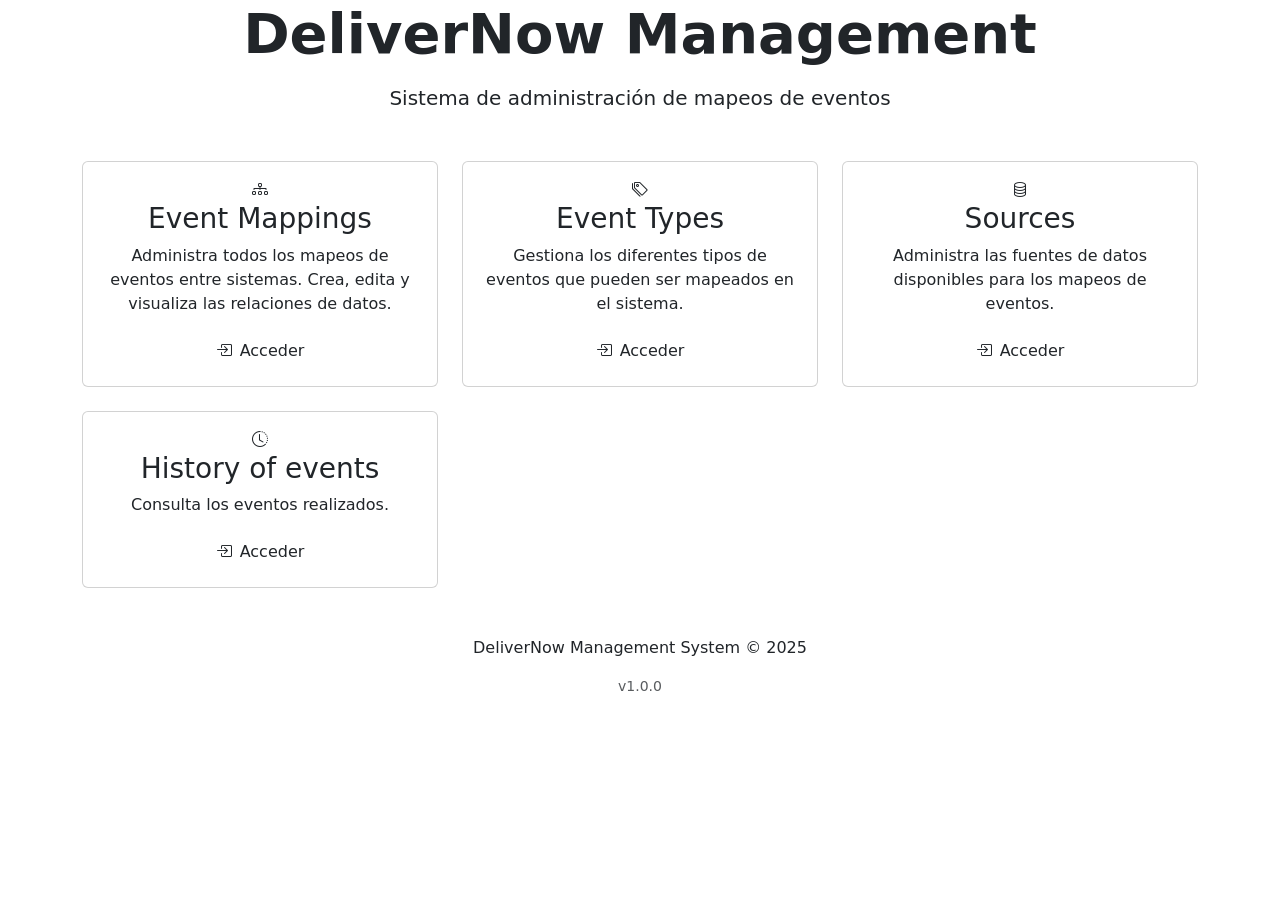
==== app/templates/index.html @ f5c844f3 "new card for history of events" ====
<!DOCTYPE html>
<html lang="es">
<head>
    <meta charset="UTF-8">
    <meta name="viewport" content="width=device-width, initial-scale=1.0">
    <title>DeliverNow Management</title>
    <link href="https://cdn.jsdelivr.net/npm/bootstrap@5.3.0/dist/css/bootstrap.min.css" rel="stylesheet">
    <link href="https://cdn.jsdelivr.net/npm/bootstrap-icons@1.11.3/font/bootstrap-icons.min.css" rel="stylesheet">
    <link href="{{ url_for('static', filename='css/index.css') }}" rel="stylesheet">
</head>
<body>
    <!-- Header -->
    <header class="dashboard-header text-center">
        <div class="container">
            <h1 class="display-4 fw-bold mb-3">DeliverNow Management</h1>
            <p class="lead">Sistema de administración de mapeos de eventos</p>
        </div>
    </header>

    <!-- Main Content -->
    <main class="container my-5">
        <div class="row g-4">
            <!-- Event Mappings Card -->
            <div class="col-md-4">
                <div class="feature-card card card-event-mappings">
                    <div class="card-body text-center">
                        <div class="card-icon">
                            <i class="bi bi-diagram-3"></i>
                        </div>
                        <h3 class="card-title">Event Mappings</h3>
                        <p class="card-text">
                            Administra todos los mapeos de eventos entre sistemas. Crea, edita y visualiza las relaciones de datos.
                        </p>
                        <a href="/event-mappings" class="btn btn-card btn-event-mappings">
                            <i class="bi bi-box-arrow-in-right me-2"></i>Acceder
                        </a>
                    </div>
                </div>
            </div>
            
            <!-- Event Types Card -->
            <div class="col-md-4">
                <div class="feature-card card card-event-types">
                    <div class="card-body text-center">
                        <div class="card-icon">
                            <i class="bi bi-tags"></i>
                        </div>
                        <h3 class="card-title">Event Types</h3>
                        <p class="card-text">
                            Gestiona los diferentes tipos de eventos que pueden ser mapeados en el sistema.
                        </p>
                        <a href="/event-types" class="btn btn-card btn-event-types">
                            <i class="bi bi-box-arrow-in-right me-2"></i>Acceder
                        </a>
                    </div>
                </div>
            </div>
            
            <!-- Sources Card -->
            <div class="col-md-4">
                <div class="feature-card card card-sources">
                    <div class="card-body text-center">
                        <div class="card-icon">
                            <i class="bi bi-database"></i>
                        </div>
                        <h3 class="card-title">Sources</h3>
                        <p class="card-text">
                            Administra las fuentes de datos disponibles para los mapeos de eventos.
                        </p>
                        <a href="/sources" class="btn btn-card btn-sources">
                            <i class="bi bi-box-arrow-in-right me-2"></i>Acceder
                        </a>
                    </div>
                </div>
            </div>

             <!-- Sources Card -->
             <div class="col-md-4">
                <div class="feature-card card card-history">
                    <div class="card-body text-center">
                        <div class="card-icon">
                            <i class="bi bi-clock-history"></i>
                        </div>
                        <h3 class="card-title">History of events</h3>
                        <p class="card-text">
                            Consulta los eventos realizados.
                        </p>
                        <a href="/history" class="btn btn-card btn-history">
                            <i class="bi bi-box-arrow-in-right me-2"></i>Acceder
                        </a>
                    </div>
                </div>
            </div>

        </div>
    </main>

    <!-- Footer -->
    <footer class="footer text-center">
        <div class="container">
            <p>DeliverNow Management System &copy; 2025</p>
            <p class="text-muted small">v1.0.0</p>
        </div>
    </footer>

    <script src="https://cdn.jsdelivr.net/npm/bootstrap@5.3.0/dist/js/bootstrap.bundle.min.js"></script>
</body>
</html>
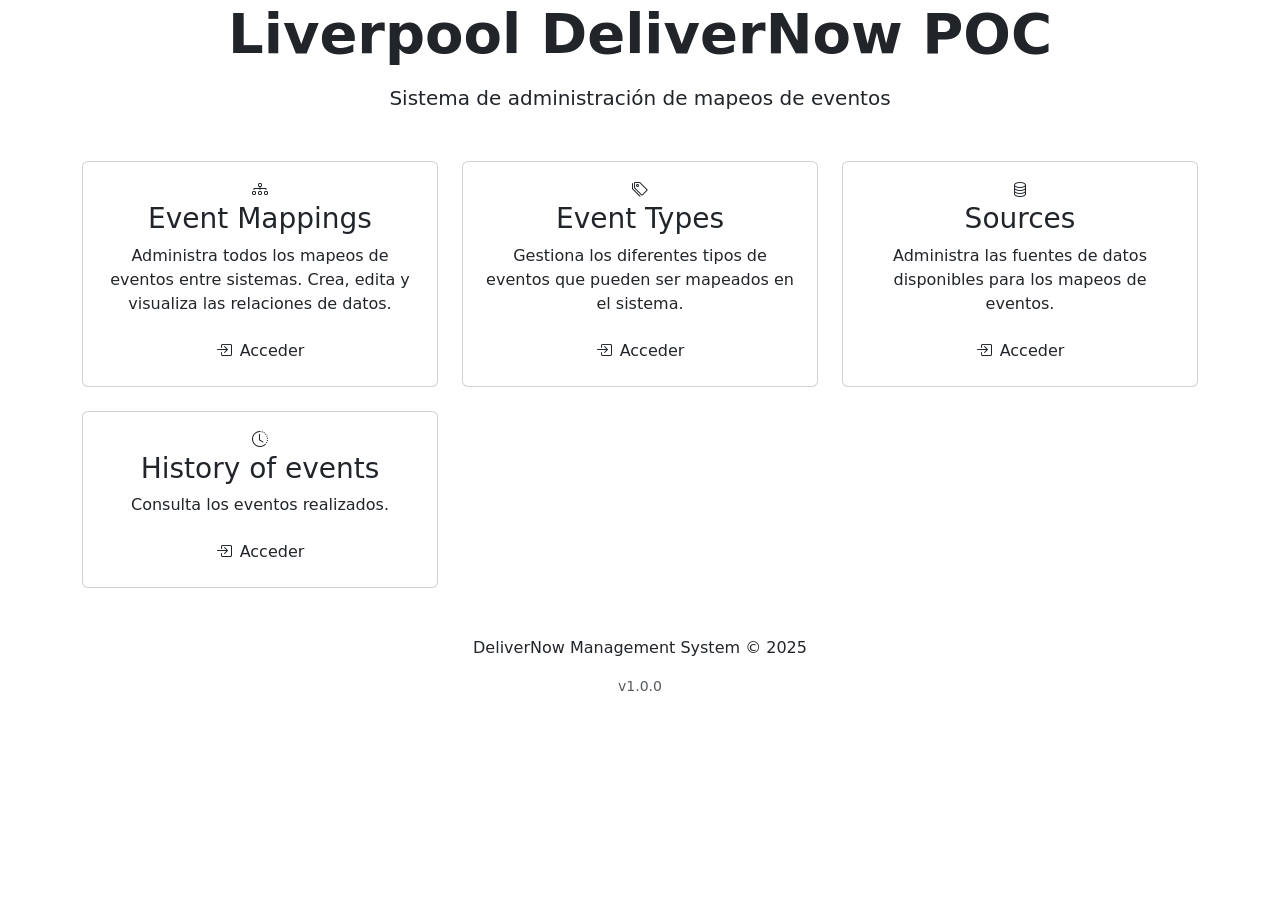
==== commit 2e6a4e6d: "Chahged App title for clarity" ====
--- a/app/templates/index.html
+++ b/app/templates/index.html
@@ -12,7 +12,7 @@
     <!-- Header -->
     <header class="dashboard-header text-center">
         <div class="container">
-            <h1 class="display-4 fw-bold mb-3">DeliverNow Management</h1>
+            <h1 class="display-4 fw-bold mb-3">Liverpool DeliverNow POC</h1>
             <p class="lead">Sistema de administración de mapeos de eventos</p>
         </div>
     </header>
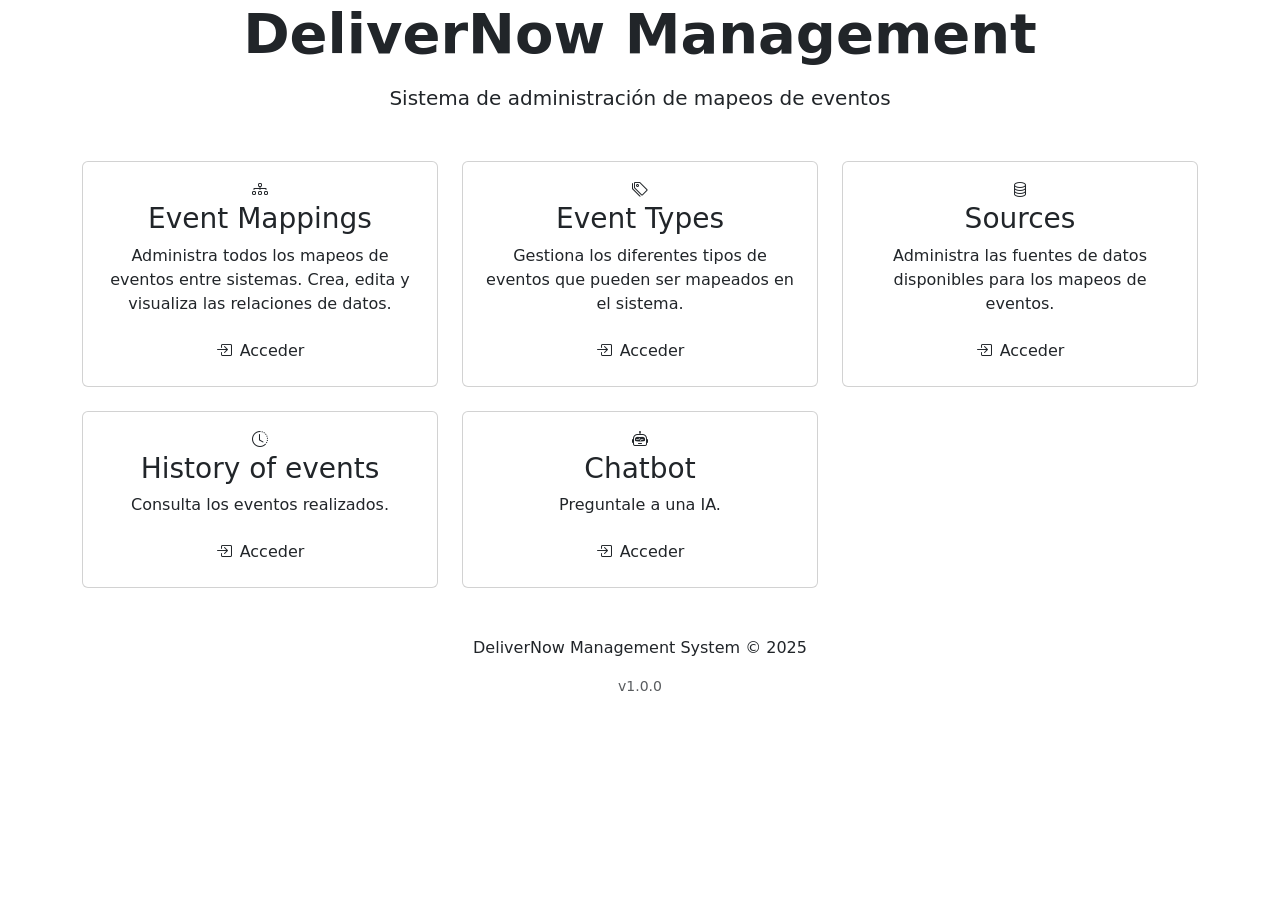
==== commit eeca9373: "creating the chatbot card in the homepage" ====
--- a/app/templates/index.html
+++ b/app/templates/index.html
@@ -12,7 +12,7 @@
     <!-- Header -->
     <header class="dashboard-header text-center">
         <div class="container">
-            <h1 class="display-4 fw-bold mb-3">Liverpool DeliverNow POC</h1>
+            <h1 class="display-4 fw-bold mb-3">DeliverNow Management</h1>
             <p class="lead">Sistema de administración de mapeos de eventos</p>
         </div>
     </header>
@@ -74,7 +74,7 @@
                 </div>
             </div>
 
-             <!-- Sources Card -->
+             <!-- History Card -->
              <div class="col-md-4">
                 <div class="feature-card card card-history">
                     <div class="card-body text-center">
@@ -86,6 +86,24 @@
                             Consulta los eventos realizados.
                         </p>
                         <a href="/history" class="btn btn-card btn-history">
+                            <i class="bi bi-box-arrow-in-right me-2"></i>Acceder
+                        </a>
+                    </div>
+                </div>
+            </div>
+
+            <!-- Chatbot Card -->
+            <div class="col-md-4">
+                <div class="feature-card card card-chatbot">
+                    <div class="card-body text-center">
+                        <div class="card-icon">
+                            <i class="bi bi-robot"></i>
+                        </div>
+                        <h3 class="card-title">Chatbot</h3>
+                        <p class="card-text">
+                            Preguntale a una IA.
+                        </p>
+                        <a href="/chatbot" class="btn btn-card btn-chatbot">
                             <i class="bi bi-box-arrow-in-right me-2"></i>Acceder
                         </a>
                     </div>
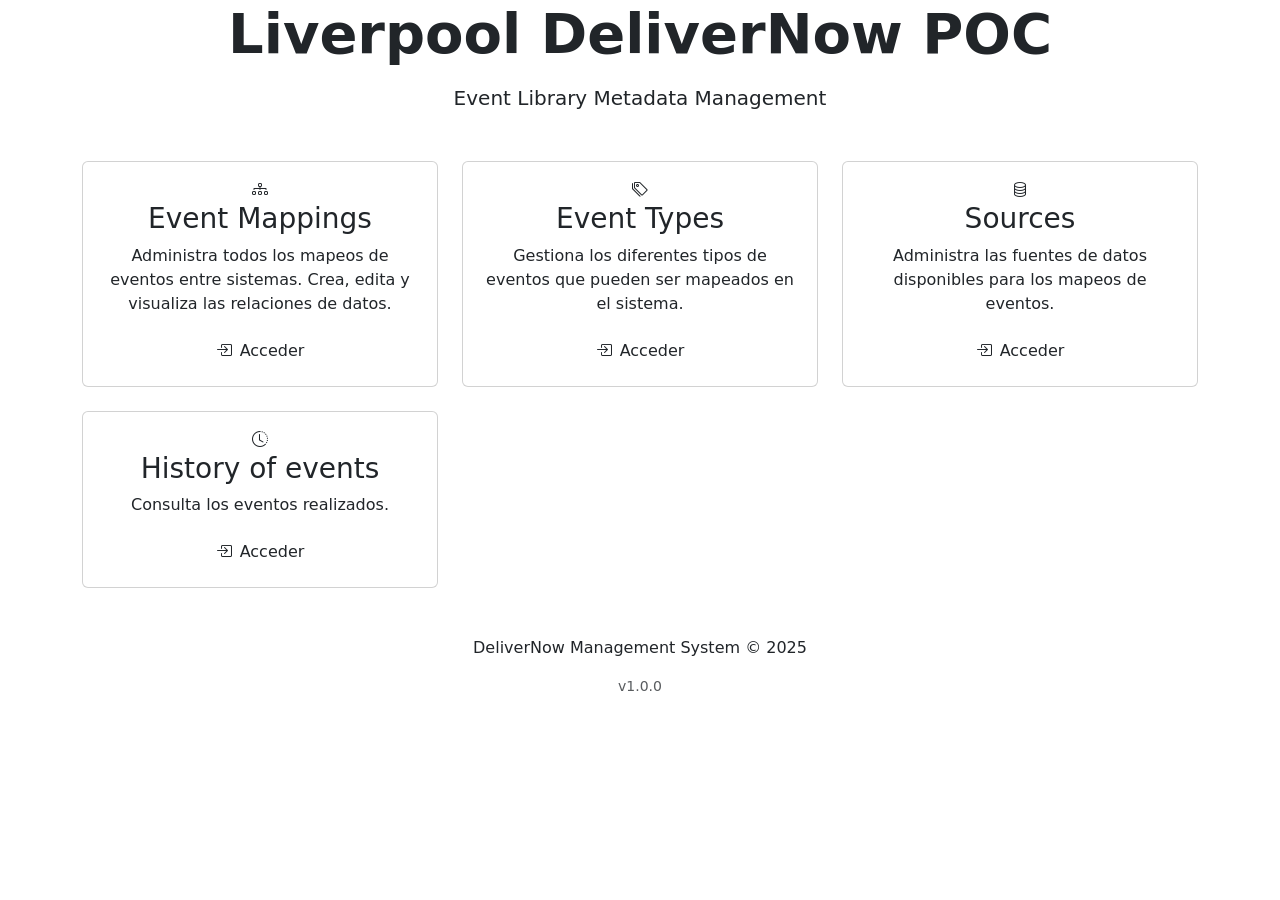
==== commit 699498e8: "Updated App Subtitle for clarity" ====
--- a/app/templates/index.html
+++ b/app/templates/index.html
@@ -12,8 +12,8 @@
     <!-- Header -->
     <header class="dashboard-header text-center">
         <div class="container">
-            <h1 class="display-4 fw-bold mb-3">DeliverNow Management</h1>
-            <p class="lead">Sistema de administración de mapeos de eventos</p>
+            <h1 class="display-4 fw-bold mb-3">Liverpool DeliverNow POC</h1>
+            <p class="lead">Event Library Metadata Management</p>
         </div>
     </header>
 
@@ -74,7 +74,7 @@
                 </div>
             </div>
 
-             <!-- History Card -->
+             <!-- Sources Card -->
              <div class="col-md-4">
                 <div class="feature-card card card-history">
                     <div class="card-body text-center">
@@ -86,24 +86,6 @@
                             Consulta los eventos realizados.
                         </p>
                         <a href="/history" class="btn btn-card btn-history">
-                            <i class="bi bi-box-arrow-in-right me-2"></i>Acceder
-                        </a>
-                    </div>
-                </div>
-            </div>
-
-            <!-- Chatbot Card -->
-            <div class="col-md-4">
-                <div class="feature-card card card-chatbot">
-                    <div class="card-body text-center">
-                        <div class="card-icon">
-                            <i class="bi bi-robot"></i>
-                        </div>
-                        <h3 class="card-title">Chatbot</h3>
-                        <p class="card-text">
-                            Preguntale a una IA.
-                        </p>
-                        <a href="/chatbot" class="btn btn-card btn-chatbot">
                             <i class="bi bi-box-arrow-in-right me-2"></i>Acceder
                         </a>
                     </div>
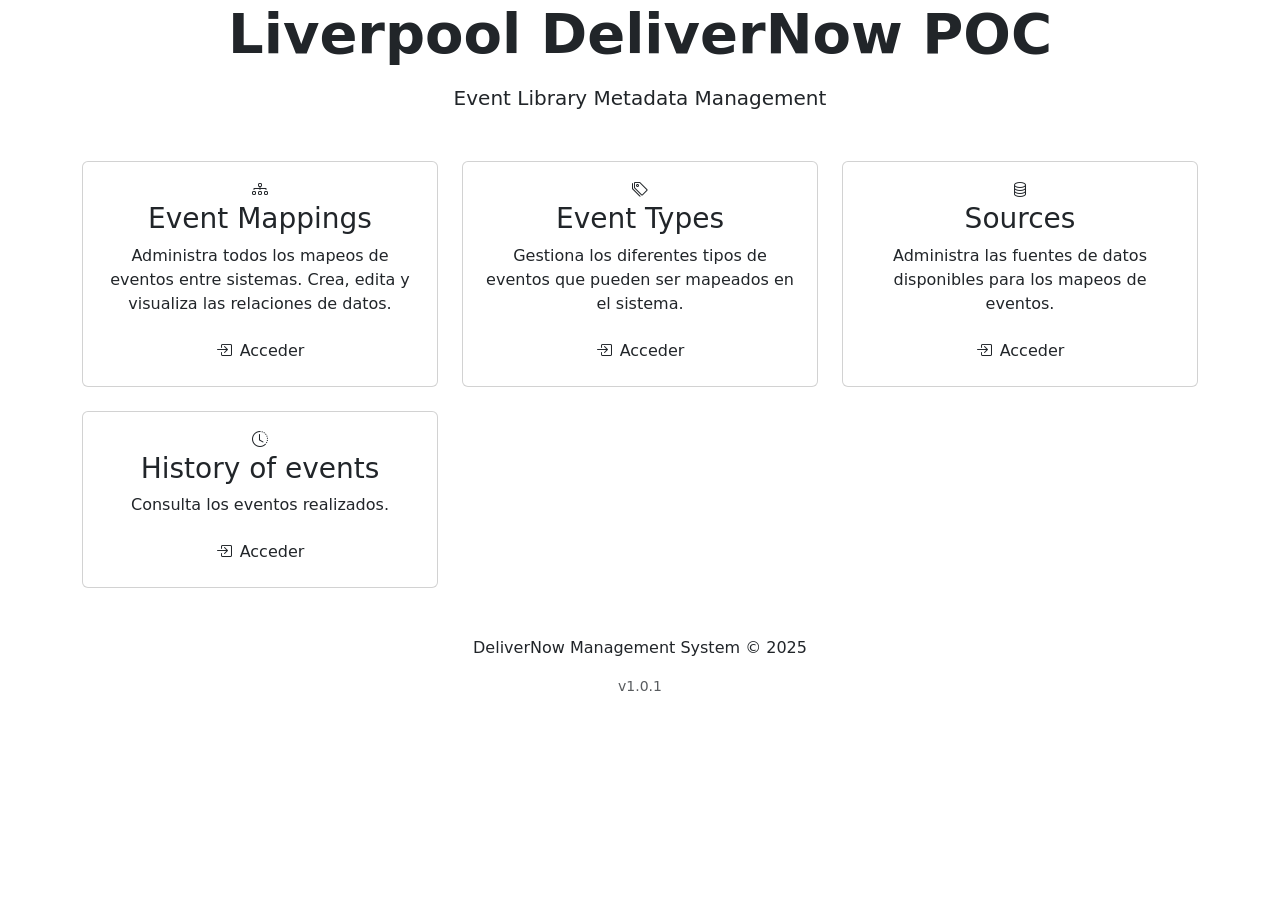
==== commit 921312d2: "Updated the App Version to 1.0.1" ====
--- a/app/templates/index.html
+++ b/app/templates/index.html
@@ -99,7 +99,7 @@
     <footer class="footer text-center">
         <div class="container">
             <p>DeliverNow Management System &copy; 2025</p>
-            <p class="text-muted small">v1.0.0</p>
+            <p class="text-muted small">v1.0.1</p>
         </div>
     </footer>
 
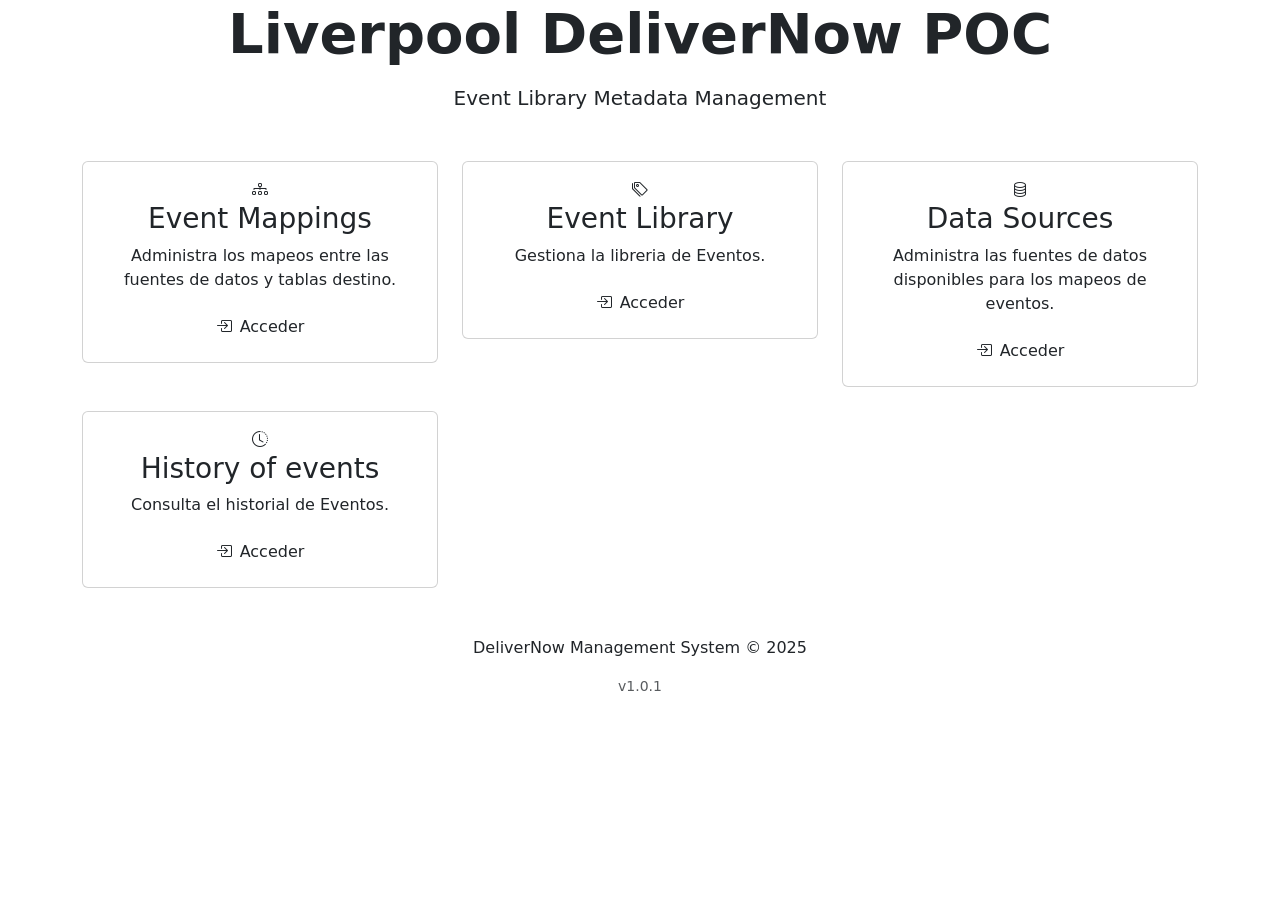
==== commit 6c7f87cb: "Updated the labels on cards to better reflect its purpose" ====
--- a/app/templates/index.html
+++ b/app/templates/index.html
@@ -29,7 +29,7 @@
                         </div>
                         <h3 class="card-title">Event Mappings</h3>
                         <p class="card-text">
-                            Administra todos los mapeos de eventos entre sistemas. Crea, edita y visualiza las relaciones de datos.
+                            Administra los mapeos entre las fuentes de datos y tablas destino.
                         </p>
                         <a href="/event-mappings" class="btn btn-card btn-event-mappings">
                             <i class="bi bi-box-arrow-in-right me-2"></i>Acceder
@@ -45,9 +45,9 @@
                         <div class="card-icon">
                             <i class="bi bi-tags"></i>
                         </div>
-                        <h3 class="card-title">Event Types</h3>
+                        <h3 class="card-title">Event Library</h3>
                         <p class="card-text">
-                            Gestiona los diferentes tipos de eventos que pueden ser mapeados en el sistema.
+                            Gestiona la libreria de Eventos.
                         </p>
                         <a href="/event-types" class="btn btn-card btn-event-types">
                             <i class="bi bi-box-arrow-in-right me-2"></i>Acceder
@@ -63,7 +63,7 @@
                         <div class="card-icon">
                             <i class="bi bi-database"></i>
                         </div>
-                        <h3 class="card-title">Sources</h3>
+                        <h3 class="card-title">Data Sources</h3>
                         <p class="card-text">
                             Administra las fuentes de datos disponibles para los mapeos de eventos.
                         </p>
@@ -83,7 +83,7 @@
                         </div>
                         <h3 class="card-title">History of events</h3>
                         <p class="card-text">
-                            Consulta los eventos realizados.
+                            Consulta el historial de Eventos.
                         </p>
                         <a href="/history" class="btn btn-card btn-history">
                             <i class="bi bi-box-arrow-in-right me-2"></i>Acceder
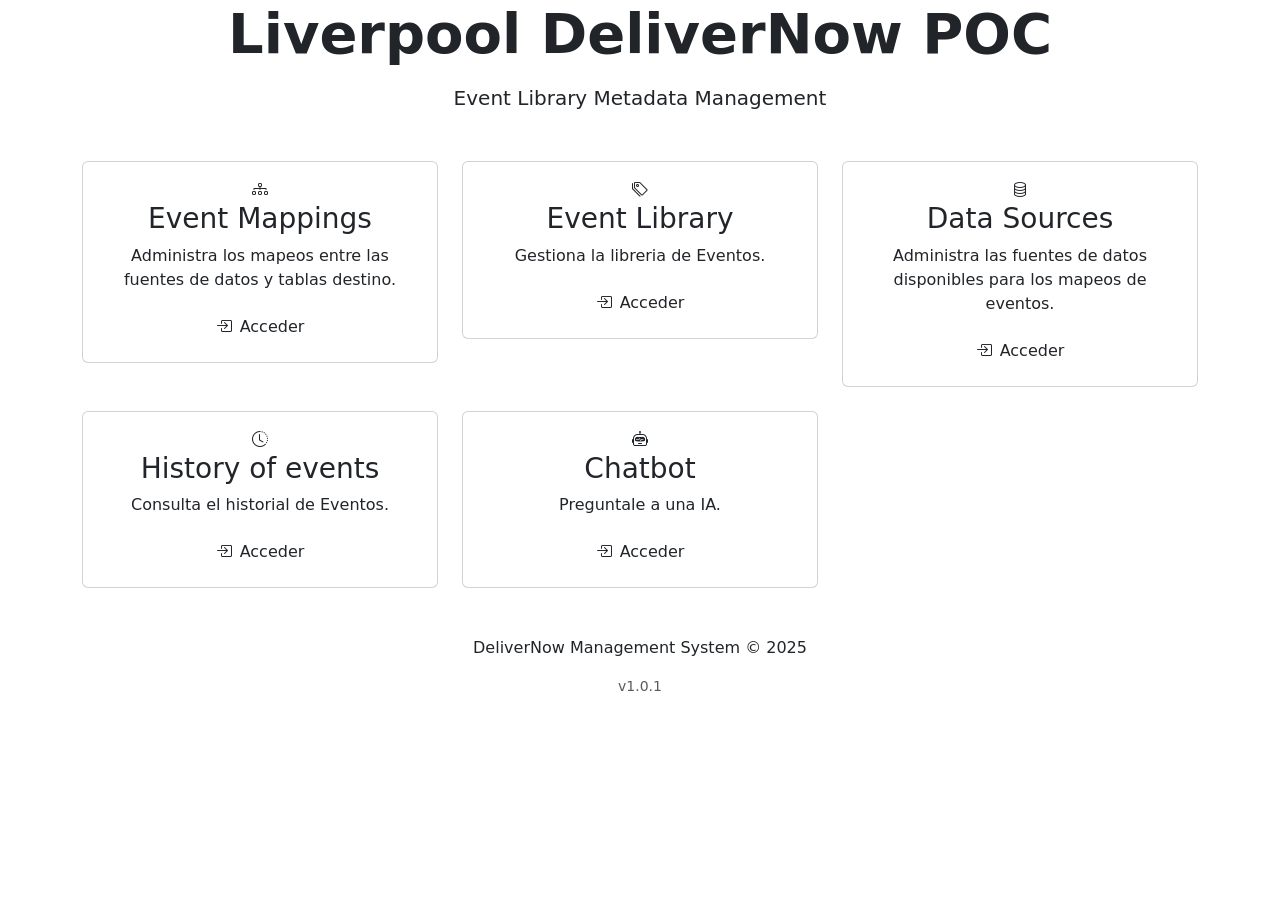
==== commit 033843b5: "Merge pull request #14 from est-52/hector-dev Hector dev" ====
--- a/app/templates/index.html
+++ b/app/templates/index.html
@@ -74,7 +74,7 @@
                 </div>
             </div>
 
-             <!-- Sources Card -->
+             <!-- History Card -->
              <div class="col-md-4">
                 <div class="feature-card card card-history">
                     <div class="card-body text-center">
@@ -86,6 +86,24 @@
                             Consulta el historial de Eventos.
                         </p>
                         <a href="/history" class="btn btn-card btn-history">
+                            <i class="bi bi-box-arrow-in-right me-2"></i>Acceder
+                        </a>
+                    </div>
+                </div>
+            </div>
+
+            <!-- Chatbot Card -->
+            <div class="col-md-4">
+                <div class="feature-card card card-chatbot">
+                    <div class="card-body text-center">
+                        <div class="card-icon">
+                            <i class="bi bi-robot"></i>
+                        </div>
+                        <h3 class="card-title">Chatbot</h3>
+                        <p class="card-text">
+                            Preguntale a una IA.
+                        </p>
+                        <a href="/chatbot" class="btn btn-card btn-chatbot">
                             <i class="bi bi-box-arrow-in-right me-2"></i>Acceder
                         </a>
                     </div>
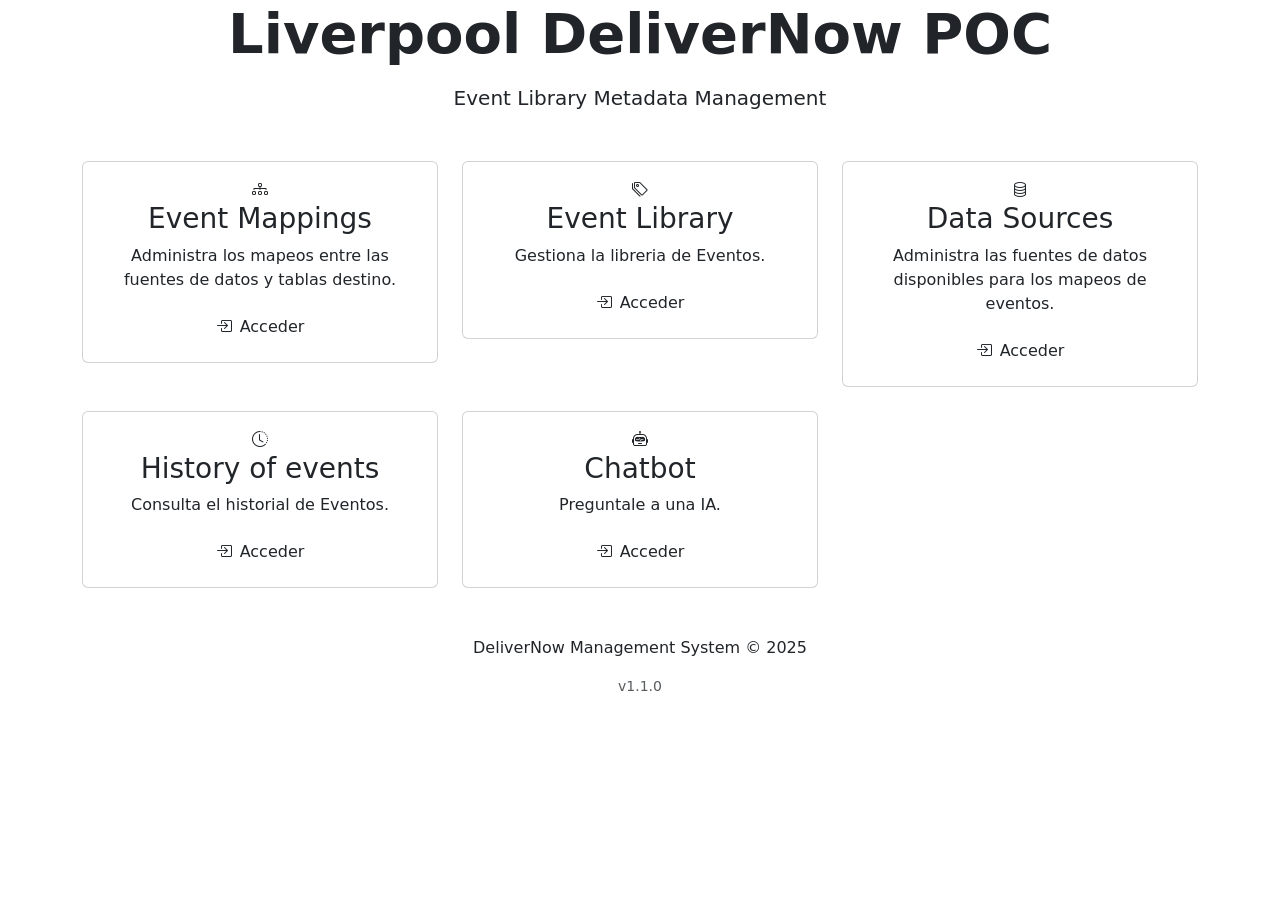
==== commit e1d9888c: "Adjusted version number to reflect upgrades in the code" ====
--- a/app/templates/index.html
+++ b/app/templates/index.html
@@ -117,7 +117,7 @@
     <footer class="footer text-center">
         <div class="container">
             <p>DeliverNow Management System &copy; 2025</p>
-            <p class="text-muted small">v1.0.1</p>
+            <p class="text-muted small">v1.1.0</p>
         </div>
     </footer>
 
